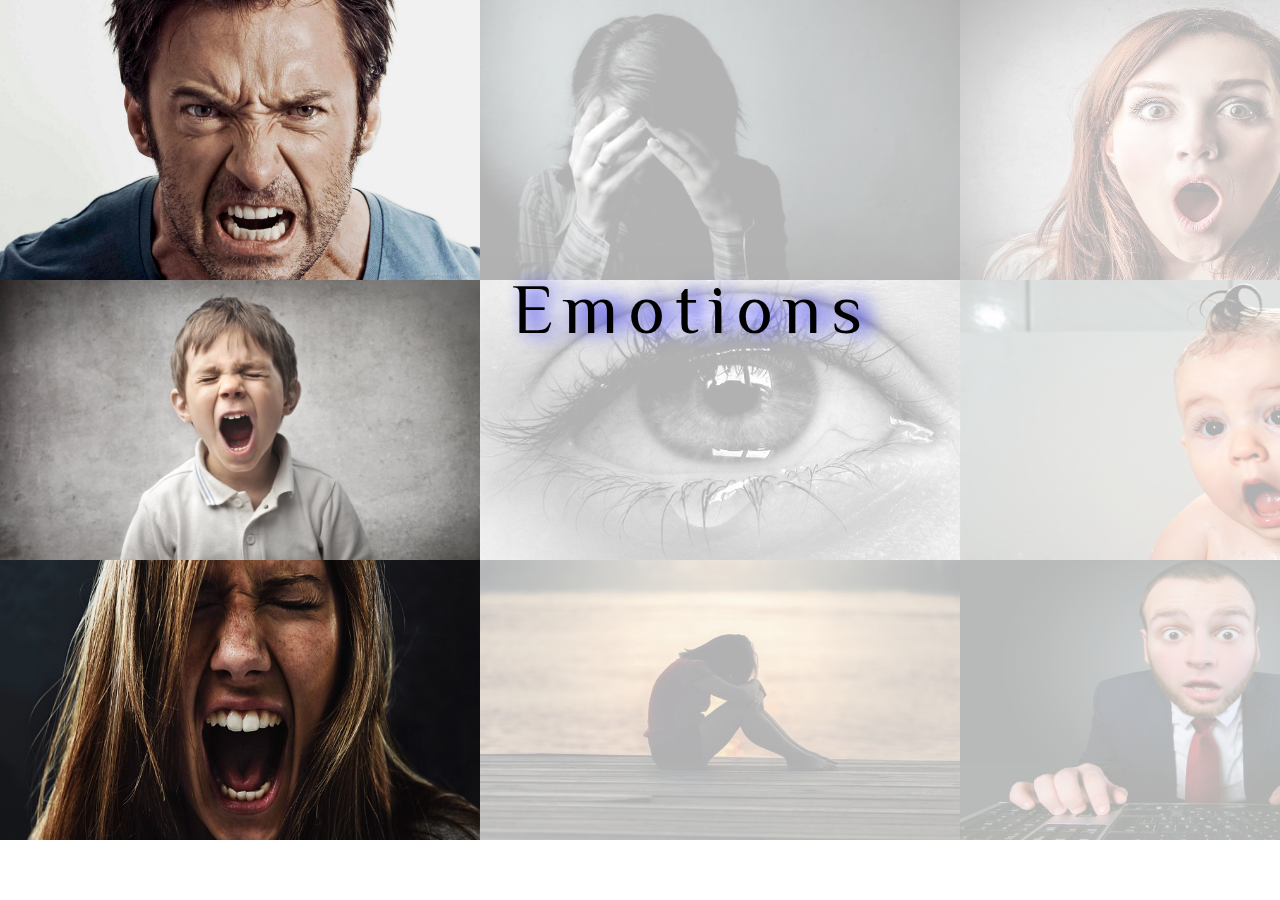
==== index.html @ e9b21cbd "Final" ====
<!DOCTYPE html>
<html>
	<head>
		<meta charset="utf-8">
		<title>Emotions</title>
		<link rel="stylesheet" type="text/css" href="styles.css">
	</head>

	<body>


		<a href="drawing1.html"><div class="anger">
			<img src="images/anger1.jpg" width="480px" height="280px">
			<img src="images/anger2.jpg" width="480px" height="280px">
			<img src="images/anger3.jpg" width="480px" height="280px">
		</div></a>

		<a href="drawing2.html"><div class="sad">
			<img src="images/sad1.jpg" width="480px" height="280px">
			<img src="images/sad2.jpg" width="480px" height="280px">
			<img src="images/sad3.jpeg" width="480px" height="280px">
		</div></a>


		<a href="drawing3.html"><div class="surprise">
			<img src="images/surprise1.jpg" width="480px" height="280px">
			<img src="images/surprise2.jpg" width="480px" height="280px">
			<img src="images/surprise3.jpg" width="480px" height="280px">		
		</div></a>

		<p>Emotions</p>



		<script type="text/javascript">
			var anger = document.querySelector('.anger');
			var sad = document.querySelector('.sad');
			var surprise = document.querySelector('.surprise');

			anger.onmouseover = function() {
				anger.style.opacity ="1.0";
				anger.style.transition = "2s";
			}
			anger.onmouseout = function() {
				anger.style.opacity = "0.3";
			}
			sad.onmouseover = function() {
				sad.style.opacity ="1.0";
				sad.style.transition = "2s";
			}
			sad.onmouseout = function() {
				sad.style.opacity = "0.3";
			}
			surprise.onmouseover = function() {
				surprise.style.opacity ="1.0";
				surprise.style.transition = "2s";
			}
			surprise.onmouseout = function() {
				surprise.style.opacity = "0.3";
			}	

		</script>
	</body>
	</html>
---- styles.css ----
@import url('https://fonts.googleapis.com/css?family=Philosopher');

body {
	margin: 0;
	padding: 0;
}

p {
	position: absolute;
	top: 200px;
	left: 40%;
	font-size: 70px;
	font-family: 'Philosopher',sans-serif;
	letter-spacing: 10px;
	color: black;
	filter: drop-shadow(10px 0px 10px blue);
}

.anger {
	width: 480px;
	height: 100%;
	text-align: center;
	opacity: 0.3;
}

.anger img{
	margin: auto;
	vertical-align: middle;
}

svg.features {
	position: absolute;
}

.sad {
	position: absolute;
	left: 480px;
	top: 0px;
	text-align: center;
	width: 480px;
	height: 100%;
	opacity: 0.3;
}

.sad img {
	margin: auto;
	vertical-align: middle;
}

.surprise {
	position: absolute;
	left: 960px;
	top: 0px;
	text-align: center;
	width: 480px;
	height: 100%;
	opacity: 0.3;
}

.surprise img {
	margin: auto;
	vertical-align: middle;
}

svg#leftBrow {

	left: 400px;
	top: 150px;
}

svg#rightBrow {
	top: 150px;
	left: 800px;
}


svg#leftEye {
	top: 300px;
	left: 400px;
}

svg#rightEye {
	top: 300px;
	left: 800px;
}
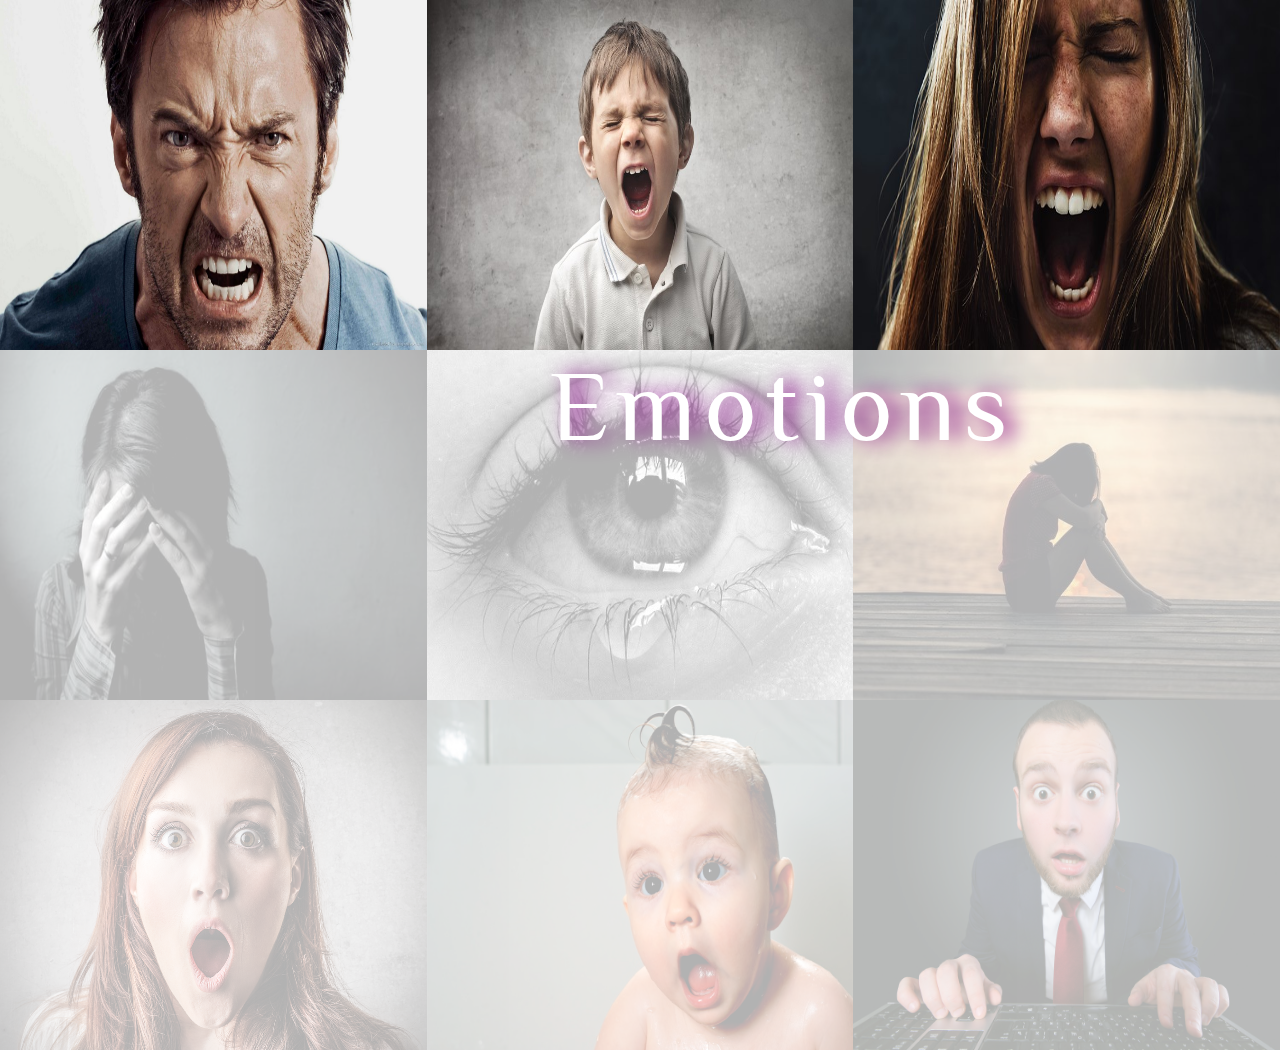
==== commit 7d588a5e: "Final submission" ====
--- a/index.html
+++ b/index.html
@@ -8,34 +8,35 @@
 
 	<body>
 
+		<div class="column">
+			<a href="drawing1.html"><div class="row" id="anger">
+				<img src="images/anger1.jpg">
+				<img src="images/anger2.jpg">
+				<img src="images/anger3.jpg">
+			</div></a>
 
-		<a href="drawing1.html"><div class="anger">
-			<img src="images/anger1.jpg" width="480px" height="280px">
-			<img src="images/anger2.jpg" width="480px" height="280px">
-			<img src="images/anger3.jpg" width="480px" height="280px">
-		</div></a>
-
-		<a href="drawing2.html"><div class="sad">
-			<img src="images/sad1.jpg" width="480px" height="280px">
-			<img src="images/sad2.jpg" width="480px" height="280px">
-			<img src="images/sad3.jpeg" width="480px" height="280px">
-		</div></a>
+			<a href="drawing2.html"><div class="row" id="sad">
+				<img src="images/sad1.jpg">
+				<img src="images/sad2.jpg">
+				<img src="images/sad3.jpeg">
+			</div></a>
 
 
-		<a href="drawing3.html"><div class="surprise">
-			<img src="images/surprise1.jpg" width="480px" height="280px">
-			<img src="images/surprise2.jpg" width="480px" height="280px">
-			<img src="images/surprise3.jpg" width="480px" height="280px">		
-		</div></a>
+			<a href="drawing3.html"><div class="row" id="surprise">
+				<img src="images/surprise1.jpg">
+				<img src="images/surprise2.jpg">
+				<img src="images/surprise3.jpg">		
+			</div></a>
+		</div>
 
 		<p>Emotions</p>
 
 
 
 		<script type="text/javascript">
-			var anger = document.querySelector('.anger');
-			var sad = document.querySelector('.sad');
-			var surprise = document.querySelector('.surprise');
+			var anger = document.querySelector('#anger');
+			var sad = document.querySelector('#sad');
+			var surprise = document.querySelector('#surprise');
 
 			anger.onmouseover = function() {
 				anger.style.opacity ="1.0";
--- a/styles.css
+++ b/styles.css
@@ -1,87 +1,34 @@
 @import url('https://fonts.googleapis.com/css?family=Philosopher');
+
 
 body {
 	margin: 0;
-	padding: 0;
+
+}
+
+
+.row img {
+	width: 33.333%;
+	height: 350px;
+	float: left;
+}
+
+
+
+#anger, #sad, #surprise {
+	opacity: 0.3;
 }
 
 p {
 	position: absolute;
-	top: 200px;
-	left: 40%;
-	font-size: 70px;
+	top: 250px;
+	left: 550px;
+	
+	font-size: 100px;
 	font-family: 'Philosopher',sans-serif;
-	letter-spacing: 10px;
-	color: black;
-	filter: drop-shadow(10px 0px 10px blue);
-}
-
-.anger {
-	width: 480px;
-	height: 100%;
-	text-align: center;
-	opacity: 0.3;
-}
-
-.anger img{
-	margin: auto;
-	vertical-align: middle;
-}
-
-svg.features {
-	position: absolute;
-}
-
-.sad {
-	position: absolute;
-	left: 480px;
-	top: 0px;
-	text-align: center;
-	width: 480px;
-	height: 100%;
-	opacity: 0.3;
-}
-
-.sad img {
-	margin: auto;
-	vertical-align: middle;
-}
-
-.surprise {
-	position: absolute;
-	left: 960px;
-	top: 0px;
-	text-align: center;
-	width: 480px;
-	height: 100%;
-	opacity: 0.3;
-}
-
-.surprise img {
-	margin: auto;
-	vertical-align: middle;
-}
-
-svg#leftBrow {
-
-	left: 400px;
-	top: 150px;
-}
-
-svg#rightBrow {
-	top: 150px;
-	left: 800px;
+	letter-spacing: 8px;
+	color: white;
+	filter: drop-shadow(10px 0px 10px purple);
 }
 
 
-svg#leftEye {
-	top: 300px;
-	left: 400px;
-}
-
-svg#rightEye {
-	top: 300px;
-	left: 800px;
-}
-
-
